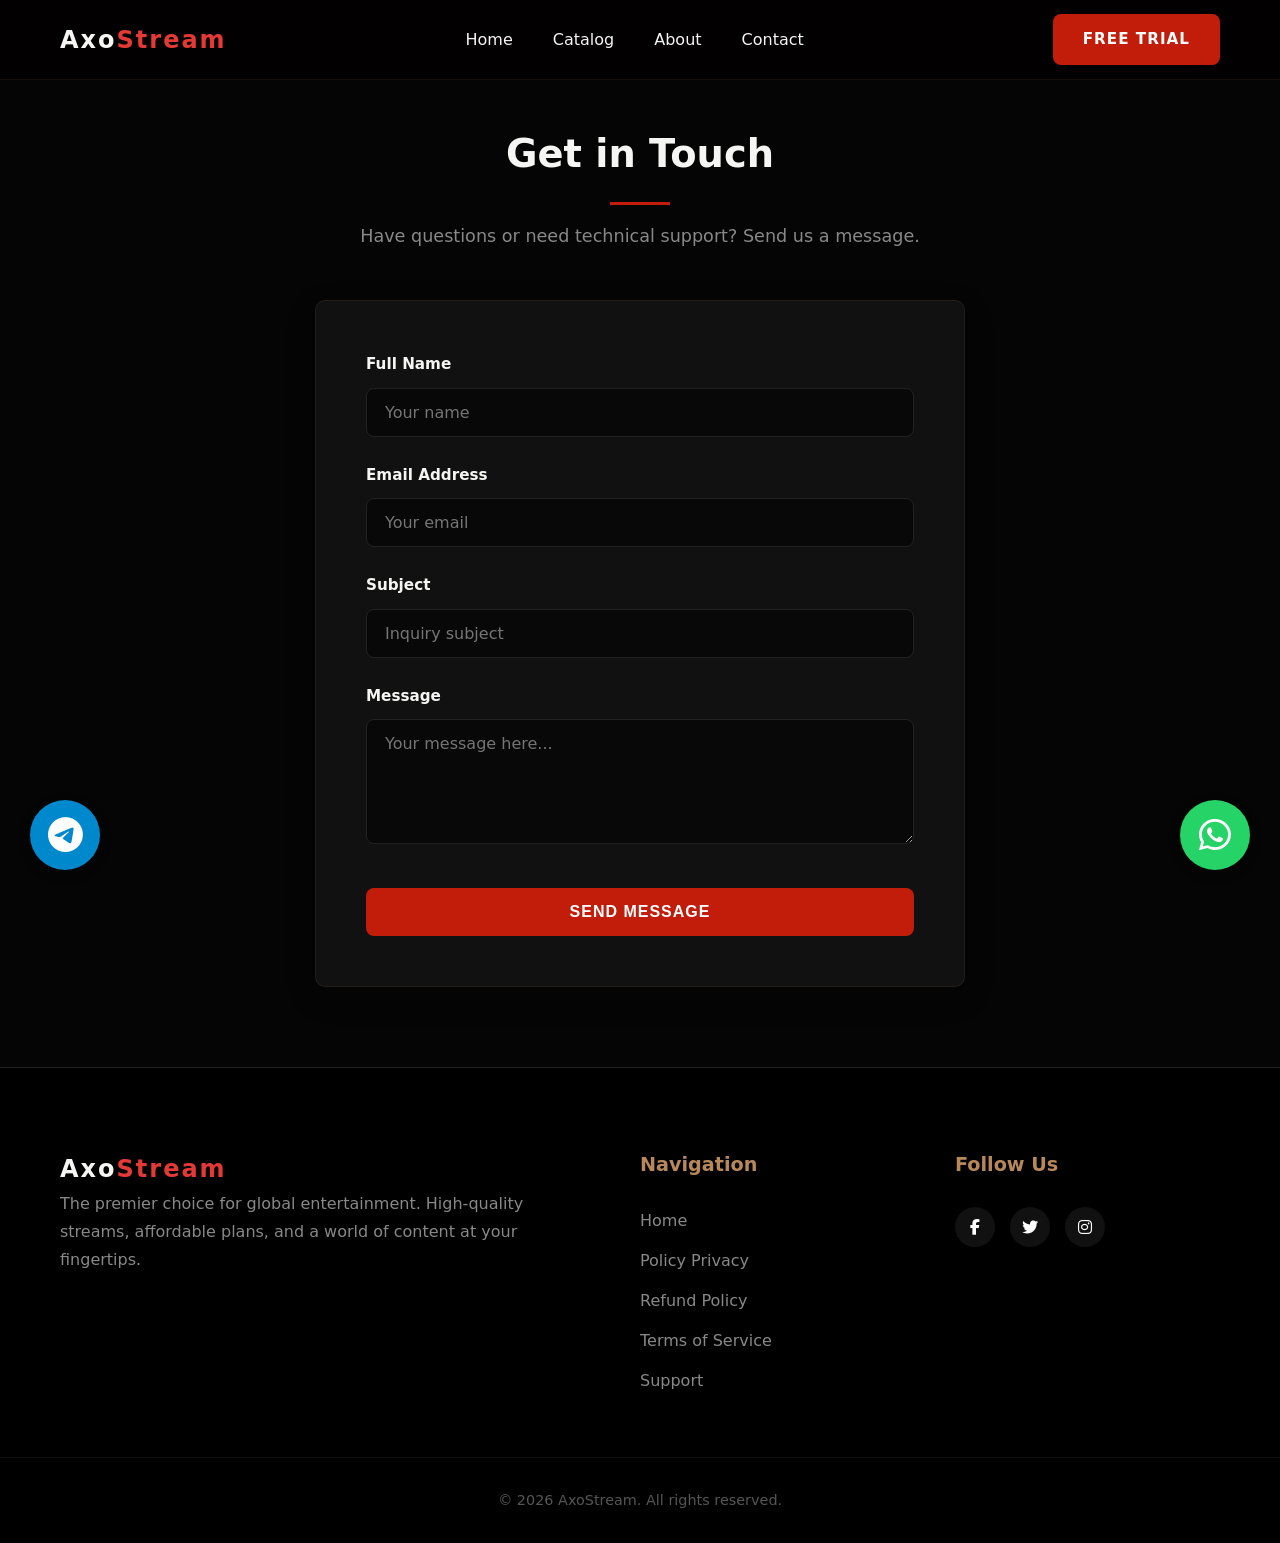
==== contact.html @ 34130242 "initiail commit" ====
<!DOCTYPE html>
<html lang="en">
<head>
    <meta charset="UTF-8">
    <meta name="viewport" content="width=device-width, initial-scale=1.0">
    <title>Contact Us | AxoStream</title>
    <meta name="description" content="Get in touch with AxoStream for technical support, inquiries about our IPTV plans, or to request your 24-hour free trial.">
    <link rel="canonical" href="https://axostream.com/contact.html">
    
    <meta property="og:title" content="Contact Us | AxoStream">
    <meta property="og:description" content="Have questions or need support? Send us a message today.">
    <meta property="og:type" content="website">

    <link rel="stylesheet" href="https://cdnjs.cloudflare.com/ajax/libs/font-awesome/6.4.0/css/all.min.css">
    <link rel="stylesheet" href="/assets/css/main.css">
    <link rel="stylesheet" href="/assets/css/contact.css">
</head>
<body>
    <!-- Navigation -->
    <nav class="navbar">
        <div class="container">
            <a href="/" class="logo">Axo<span>Stream</span></a>
            <ul class="nav-links">
                <li><a href="/">Home</a></li>
                <li><a href="/#catalog">Catalog</a></li>
                <li><a href="/#about">About</a></li>
                <li><a href="/contact">Contact</a></li>
            </ul>
            <a href="https://wa.me/+212677510190" class="btn btn-primary nav-cta">Free Trial</a>
            <div class="hamburger">
                <span></span><span></span><span></span>
            </div>
        </div>
    </nav>

    <main class="contact-main">
        <div class="container">
            <section class="contact-section fade-in">
                <h1 class="section-title">Get in Touch</h1>
                <p class="section-subtitle">Have questions or need technical support? Send us a message.</p>
                
                <div class="contact-wrapper">
                    <form action="https://formspree.io/f/YOUR_FORMSPREE_ID" method="POST" class="contact-form">
                        <div class="form-group">
                            <label for="full-name">Full Name</label>
                            <input type="text" id="full-name" name="name" placeholder="Your name" required>
                        </div>
                        
                        <div class="form-group">
                            <label for="email">Email Address</label>
                            <input type="email" id="email" name="email" placeholder="Your email" required>
                        </div>

                        <div class="form-group">
                            <label for="subject">Subject</label>
                            <input type="text" id="subject" name="subject" placeholder="Inquiry subject" required>
                        </div>

                        <div class="form-group">
                            <label for="message">Message</label>
                            <textarea id="message" name="message" rows="5" placeholder="Your message here..." required></textarea>
                        </div>

                        <button type="submit" class="btn btn-primary">Send Message</button>
                    </form>
                </div>
            </section>
        </div>
    </main>

   <footer class="main-footer">
        <div class="container footer-grid">
            <div class="footer-about">
                <a href="/" class="logo">Axo<span>Stream</span></a>
                <p>The premier choice for global entertainment. High-quality streams, affordable plans, and a world of
                    content at your fingertips.</p>
            </div>
            <div class="footer-links">
                <h4>Navigation</h4>
                <ul>
                    <li><a href="/">Home</a></li>
                    <li><a href="/pages/policy-privacy">Policy Privacy</a></li>
                    <li><a href="/pages/refund-policy">Refund Policy</a></li>
                    <li><a href="/pages/terms-of-service">Terms of Service</a></li>
                    <li><a href="/contact">Support</a></li>
                </ul>
            </div>
            <div class="footer-social">
                <h4>Follow Us</h4>
                <div class="social-icons">
                    <a href="#" aria-label="Facebook"><i class="fab fa-facebook-f"></i></a>
                    <a href="#" aria-label="Twitter"><i class="fab fa-twitter"></i></a>
                    <a href="#" aria-label="Instagram"><i class="fab fa-instagram"></i></a>
                </div>
            </div>
        </div>
        <div class="footer-bottom">
            <p>&copy; 2026 AxoStream. All rights reserved.</p>
        </div>
    </footer>

    <!-- Fixed Contact Buttons -->
    <a href="https://t.me/+212697204734" class="fixed-btn telegram-btn" target="_blank" rel="noopener noreferrer" title="Contact on Telegram">
        <i class="fab fa-telegram-plane"></i>
    </a>
    <a href="https://wa.me/212677510190" class="fixed-btn whatsapp-btn-fixed" target="_blank" rel="noopener noreferrer" title="Contact on WhatsApp">
        <i class="fab fa-whatsapp"></i>
    </a>

    <script src="/assets/scripts/navbar.js"></script>
    
</body>
</html>
---- assets/css/main.css ----
/* ==========================================================================
   Shared Layout Styles (Navigation & Footer)
   ========================================================================== */

:root {
    --primary: hsl(6, 90%, 40%);
    --accent: #b8885a;
    --bg: #050505;
    --text: #ffffff;
    --secondary: #f5f5f3;
    --card-bg: #111111;
    --transition: all 0.4s cubic-bezier(0.165, 0.84, 0.44, 1);
    --container-width: 1200px;
    --body-font: system-ui, -apple-system, BlinkMacSystemFont, 'Segoe UI', Roboto, Oxygen, Ubuntu, Cantarell, 'Open Sans', 'Helvetica Neue', sans-serif;
    --base-radius: 10px;
}

/* Global Base */
* {
    margin: 0;
    padding: 0;
    box-sizing: border-box;
}

html {
    scroll-behavior: smooth;
}

body {
    font-family: var(--body-font);
    background-color: var(--bg);
    color: var(--text);
    line-height: 1.75;
    overflow-x: hidden;
    font-size: 1rem;
}

a {
    text-decoration: none;
    color: inherit;
    transition: var(--transition);
}

ul {
    list-style: none;
}

.container {
    max-width: var(--container-width);
    margin: 0 auto;
    padding: 0 20px;
}

/* Common Buttons */
.btn {
    display: inline-block;
    padding: 12px 30px;
    border-radius: 8px;
    font-weight: 700;
    cursor: pointer;
    border: none;
    transition: var(--transition);
    text-transform: uppercase;
    letter-spacing: 1px;
    font-size: 0.95rem;
}

.btn-primary {
    background: var(--primary);
    color: white;
}

.btn-primary:hover {
    background: #d32f2f;
    transform: translateY(-2px);
    color: black;
}

/* ==========================================================================
   Navigation
   ========================================================================== */
.navbar {
    position: fixed;
    top: 0;
    width: 100%;
    height: 80px;
    display: flex;
    align-items: center;
    background: rgba(3, 1, 1, 0.95);
    backdrop-filter: blur(10px);
    z-index: 1000;
    border-bottom: 1px solid rgba(184, 136, 90, 0.1);
}

.navbar .container {
    display: flex;
    justify-content: space-between;
    align-items: center;
    width: 100%;
}

.logo {
    font-size: 1.5rem;
    font-weight: 800;
    letter-spacing: 2px;
    color: var(--secondary);
    transition: var(--transition);
    display: flex;
    align-items: center;
}

.logo span {
    color: #e53935;
}

.logo:hover {
    transform: scale(1.05);
}

.nav-links {
    display: flex;
    gap: 40px;
}

.nav-links a {
    font-size: 1rem;
    font-weight: 500;
    color: #f5f5f5;
    position: relative;
    padding: 5px 0;
}

.nav-links a:hover,
.nav-links a.active {
    color: var(--accent);
}

.nav-links a::after {
    content: '';
    position: absolute;
    bottom: 0;
    left: 0;
    width: 0;
    height: 2px;
    background-color: var(--accent);
    transition: width 0.3s ease;
}

.nav-links a:hover::after,
.nav-links a.active::after {
    width: 100%;
}

@media (min-width: 769px) {
    .nav-links:hover li {
        opacity: 0.7;
    }

    .nav-links li:hover {
        opacity: 1;
    }
}

.nav-cta {
    margin-left: 10px;
}

.hamburger {
    display: none;
    flex-direction: column;
    gap: 6px;
    cursor: pointer;
}

.hamburger span {
    width: 30px;
    height: 3px;
    background: var(--text);
    border-radius: 2px;
    transition: 0.3s ease;
}

.hamburger.toggle span:nth-child(1) {
    transform: rotate(45deg) translate(5px, 5px);
}

.hamburger.toggle span:nth-child(2) {
    opacity: 0;
}

.hamburger.toggle span:nth-child(3) {
    transform: rotate(-45deg) translate(7px, -6px);
}

/* ==========================================================================
   Footer section
   ========================================================================== */
.main-footer {
    padding: 80px 0 30px;
    background: #000;
    border-top: 1px solid #222;
}

.footer-grid {
    display: grid;
    grid-template-columns: 2fr 1fr 1fr;
    gap: 50px;
    margin-bottom: 50px;
}

.footer-about p,
.footer-links ul li,
.footer-bottom {
    color: #888;
}

.footer-links h4,
.footer-social h4 {
    margin-bottom: 25px;
    font-size: 1.2rem;
    color: var(--accent);
}

.footer-links ul li {
    margin-bottom: 12px;
}

.social-icons {
    display: flex;
    gap: 15px;
}

.social-icons a {
    width: 40px;
    height: 40px;
    background: #111;
    display: flex;
    align-items: center;
    justify-content: center;
    border-radius: 50%;
}

.social-icons a:hover {
    background: var(--primary);
}

.footer-bottom {
    text-align: center;
    padding-top: 30px;
    border-top: 1px solid #111;
    color: #555;
    font-size: 0.9rem;
}

/* ==========================================================================
   Fixed Contact Buttons
   ========================================================================== */
.fixed-btn {
    position: fixed;
    width: 70px;
    height: 70px;
    border-radius: 50%;
    display: flex;
    align-items: center;
    justify-content: center;
    font-size: 36px;
    bottom: 30px;
    z-index: 999;
    transition: var(--transition);
    box-shadow: 0 4px 12px rgba(0, 0, 0, 0.3);
    border: none;
}

.telegram-btn {
    left: 30px;
    background: #0088cc;
    color: white;
}

.telegram-btn:hover {
    background: #0077bb;
    transform: scale(1.15);
    box-shadow: 0 8px 20px rgba(0, 136, 204, 0.5);
}

.whatsapp-btn-fixed {
    right: 30px;
    background: #25d366;
    color: white;
}

.whatsapp-btn-fixed:hover {
    background: #1eae5a;
    transform: scale(1.15);
    box-shadow: 0 8px 20px rgba(37, 211, 102, 0.5);
}

/* ==========================================================================
   Responsive
   ========================================================================== */
@media (max-width: 992px) {
    .footer-grid {
        grid-template-columns: 1fr 1fr;
    }

    .nav-cta {
        display: none;
    }
}

@media (max-width: 768px) {

    .logo,
    .hamburger {
        position: relative;
        z-index: 1100;
    }

    .hamburger {
        display: flex;
    }

    .nav-links {
        position: fixed;
        top: 0;
        left: 0;
        width: 100%;
        height: 100vh;
        background: rgba(3, 1, 1, 0.98);
        backdrop-filter: blur(15px);
        -webkit-backdrop-filter: blur(15px);
        flex-direction: column;
        justify-content: center;
        align-items: center;
        gap: 35px;
        z-index: 1000;
        opacity: 0;
        visibility: hidden;
        transition: all 0.5s cubic-bezier(0.165, 0.84, 0.44, 1);
        transform: scale(1.1);
        pointer-events: none;
    }

    .nav-links.active {
        opacity: 1;
        visibility: visible;
        transform: scale(1);
        pointer-events: auto;
    }

    .nav-links li {
        opacity: 0;
        transform: translateY(30px);
        transition: all 0.4s ease;
    }

    .nav-links.active li {
        opacity: 1;
        transform: translateY(0);
    }

    .nav-links.active li:nth-child(1) {
        transition-delay: 0.1s;
    }

    .nav-links.active li:nth-child(2) {
        transition-delay: 0.2s;
    }

    .nav-links.active li:nth-child(3) {
        transition-delay: 0.3s;
    }

    .nav-links.active li:nth-child(4) {
        transition-delay: 0.4s;
    }

    .nav-links a {
        font-size: 1.8rem;
        font-weight: 700;
    }

    .footer-grid {
        grid-template-columns: 1fr;
        text-align: center;
    }

    .social-icons {
        justify-content: center;
    }

    .fixed-btn {
        width: 65px;
        height: 65px;
        font-size: 32px;
        bottom: 25px;
    }
}

@media (max-width: 480px) {
    .fixed-btn {
        width: 55px;
        height: 55px;
        font-size: 28px;
        bottom: 20px;
    }

    .telegram-btn {
        left: 20px;
    }

    .whatsapp-btn-fixed {
        right: 20px;
    }
}
---- assets/css/contact.css ----
/* ==========================================================================
   Contact Page Styles
   ========================================================================== */

.contact-main {
    padding: 120px 0 80px;
    min-height: calc(100vh - 350px);
}

.section-subtitle {
    text-align: center;
    color: #888;
    margin-top: -1.5rem;
    margin-bottom: 3rem;
    font-size: 1.1rem;
}

.contact-wrapper {
    max-width: 650px;
    margin: 0 auto;
    background: var(--card-bg);
    padding: 50px;
    border-radius: var(--base-radius);
    border: 1px solid rgba(184, 136, 90, 0.1);
    box-shadow: 0 10px 30px rgba(0, 0, 0, 0.2);
}

.section-title {
    text-align: center;
    font-size: clamp(2rem, 3vw, 2.8rem);
    margin-bottom: 2.5rem;
    position: relative;
    color: var(--secondary);
    font-weight: 700;
}

.section-title::after {
    content: '';
    display: block;
    width: 60px;
    height: 3px;
    background: var(--primary);
    margin: 15px auto;
}

.form-group {
    margin-bottom: 25px;
}

.form-group label {
    display: block;
    margin-bottom: 10px;
    color: var(--secondary);
    font-weight: 600;
    font-size: 0.95rem;
}

.form-group input,
.form-group textarea {
    width: 100%;
    padding: 14px 18px;
    background: #080808;
    border: 1px solid #222;
    border-radius: 8px;
    color: var(--text);
    font-family: inherit;
    font-size: 1rem;
    transition: var(--transition);
}

.form-group input:focus,
.form-group textarea:focus {
    outline: none;
    border-color: var(--primary);
    background: #111;
    box-shadow: 0 0 0 3px rgba(139, 0, 0, 0.1);
}

.contact-form .btn {
    width: 100%;
    margin-top: 10px;
    padding: 15px;
    font-size: 1rem;
}

@media (max-width: 768px) {
    .contact-wrapper {
        padding: 30px 20px;
    }
    .contact-main {
        padding: 100px 0 60px;
    }
}
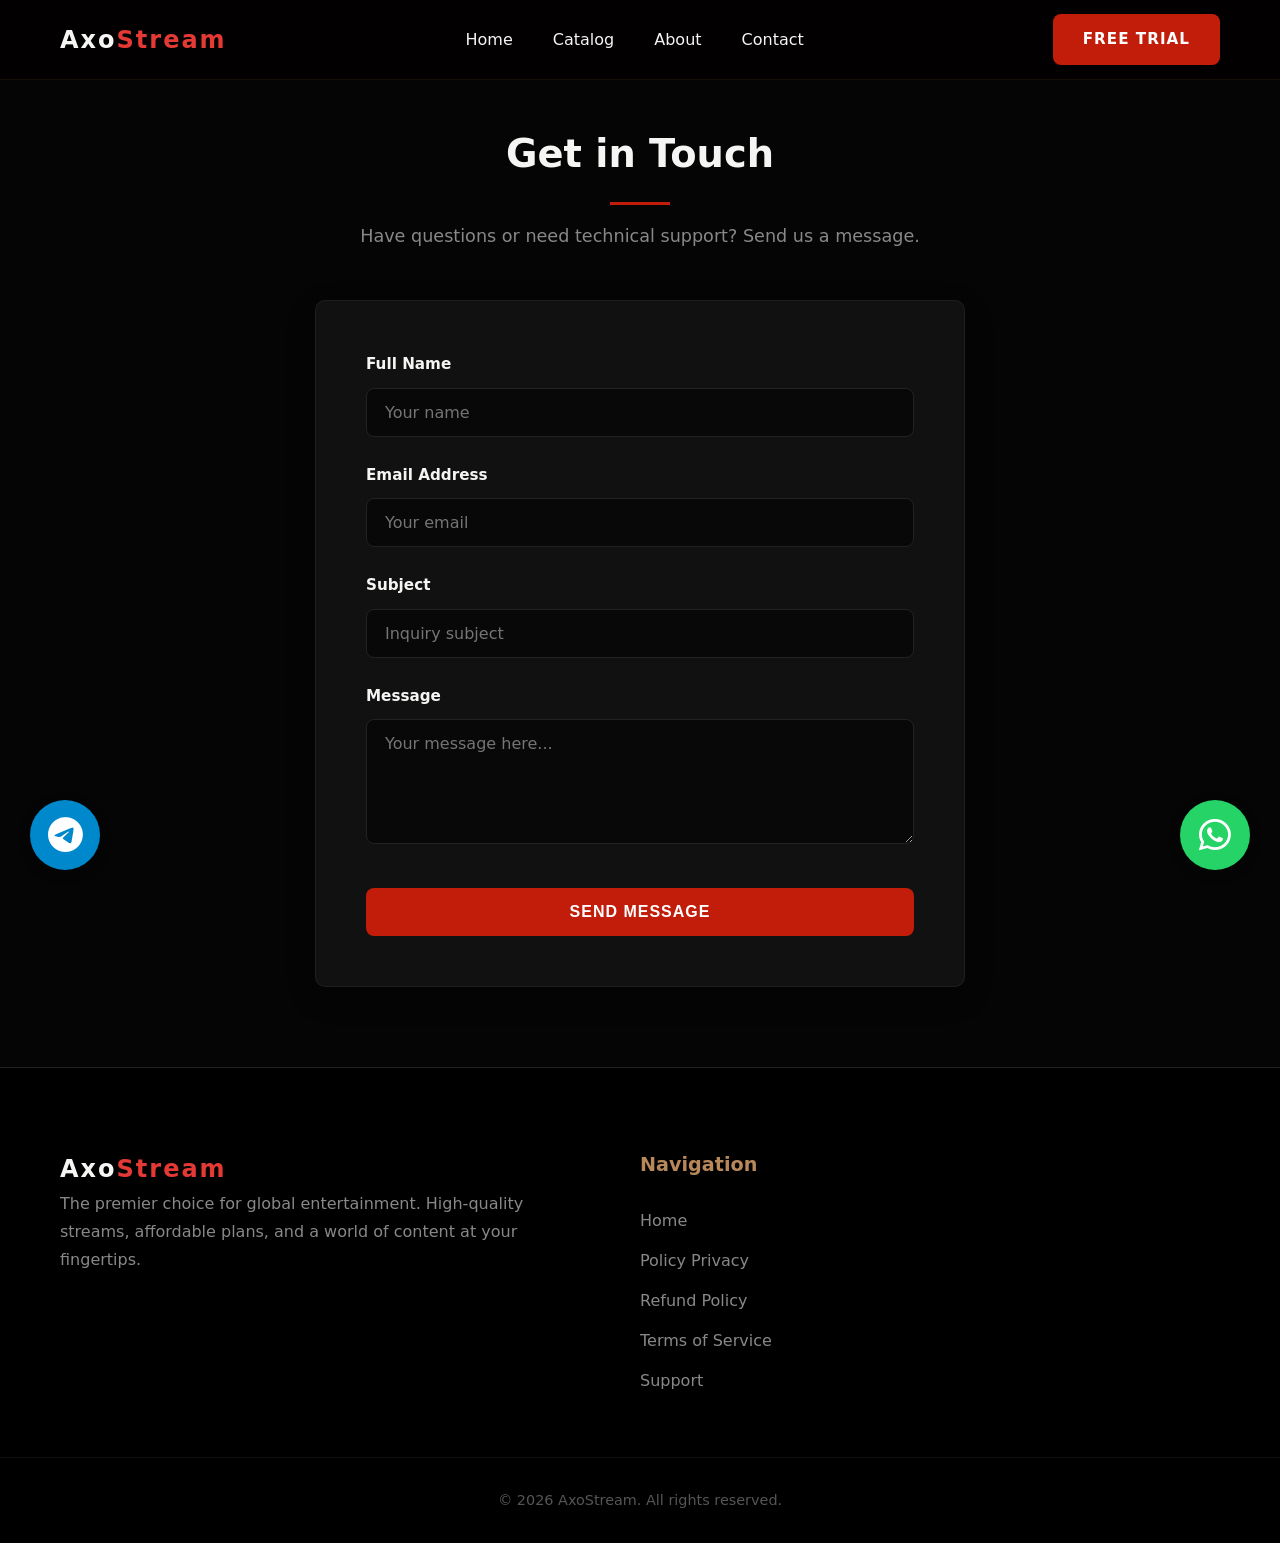
==== commit 45e5cdaa: "improvement" ====
--- a/contact.html
+++ b/contact.html
@@ -85,14 +85,7 @@
                     <li><a href="/contact">Support</a></li>
                 </ul>
             </div>
-            <div class="footer-social">
-                <h4>Follow Us</h4>
-                <div class="social-icons">
-                    <a href="#" aria-label="Facebook"><i class="fab fa-facebook-f"></i></a>
-                    <a href="#" aria-label="Twitter"><i class="fab fa-twitter"></i></a>
-                    <a href="#" aria-label="Instagram"><i class="fab fa-instagram"></i></a>
-                </div>
-            </div>
+
         </div>
         <div class="footer-bottom">
             <p>&copy; 2026 AxoStream. All rights reserved.</p>
--- a/assets/css/main.css
+++ b/assets/css/main.css
@@ -214,8 +214,7 @@
     color: #888;
 }
 
-.footer-links h4,
-.footer-social h4 {
+.footer-links h4 {
     margin-bottom: 25px;
     font-size: 1.2rem;
     color: var(--accent);
@@ -223,25 +222,6 @@
 
 .footer-links ul li {
     margin-bottom: 12px;
-}
-
-.social-icons {
-    display: flex;
-    gap: 15px;
-}
-
-.social-icons a {
-    width: 40px;
-    height: 40px;
-    background: #111;
-    display: flex;
-    align-items: center;
-    justify-content: center;
-    border-radius: 50%;
-}
-
-.social-icons a:hover {
-    background: var(--primary);
 }
 
 .footer-bottom {
@@ -385,10 +365,6 @@
         text-align: center;
     }
 
-    .social-icons {
-        justify-content: center;
-    }
-
     .fixed-btn {
         width: 65px;
         height: 65px;
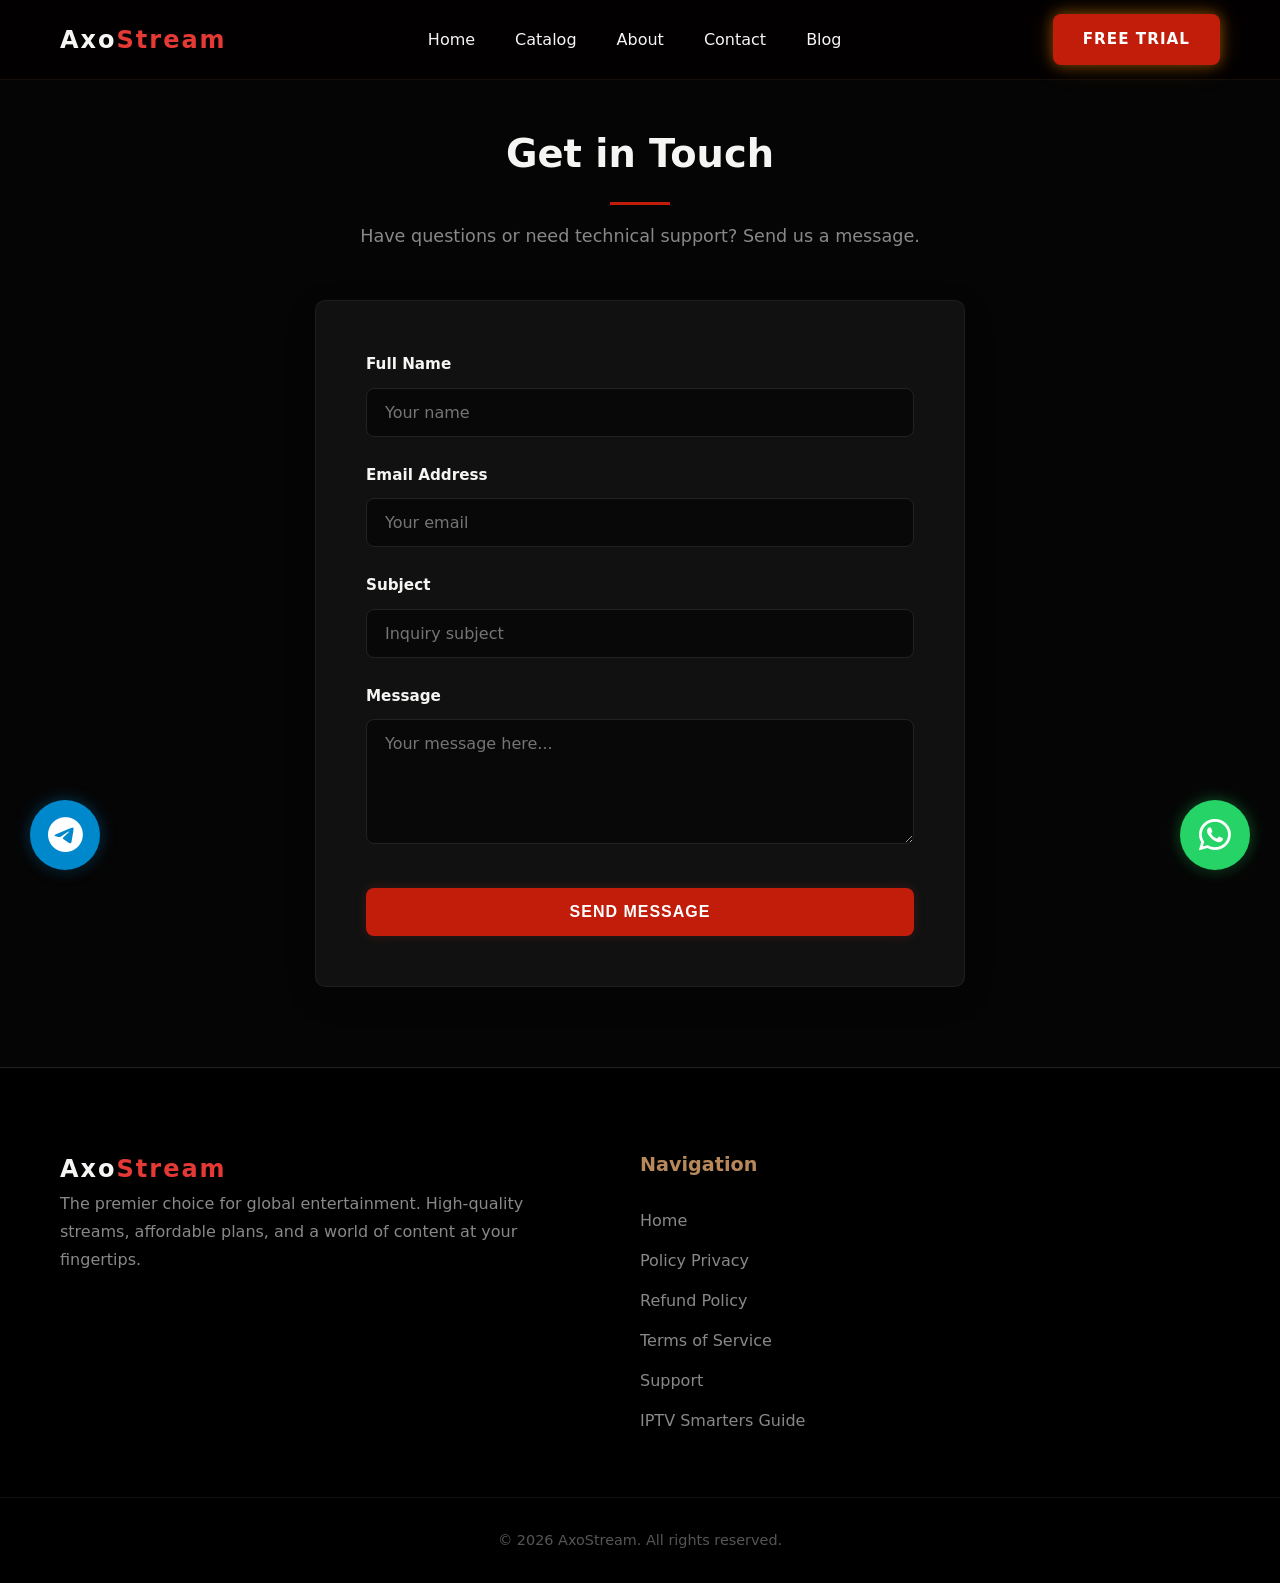
==== commit cba15368: "Final verification complete: SEO, consistent layout, and neon glow active" ====
--- a/contact.html
+++ b/contact.html
@@ -5,11 +5,62 @@
     <meta name="viewport" content="width=device-width, initial-scale=1.0">
     <title>Contact Us | AxoStream</title>
     <meta name="description" content="Get in touch with AxoStream for technical support, inquiries about our IPTV plans, or to request your 24-hour free trial.">
-    <link rel="canonical" href="https://axostream.com/contact.html">
+    <link rel="canonical" href="https://axostream.com/contact">
+
+
+    <link rel="icon" type="image/png" href="/favicon/favicon-96x96.png" sizes="96x96" />
+    <link rel="icon" type="image/svg+xml" href="/favicon/favicon.svg" />
+    <link rel="shortcut icon" href="/favicon/favicon.ico" />
+    <link rel="apple-touch-icon" sizes="180x180" href="/favicon/apple-touch-icon.png" />
+    <link rel="manifest" href="/favicon/site.webmanifest" />
     
     <meta property="og:title" content="Contact Us | AxoStream">
     <meta property="og:description" content="Have questions or need support? Send us a message today.">
     <meta property="og:type" content="website">
+    
+    <!-- Structured Data for Contact Page -->
+    <script type="application/ld+json">
+    {
+      "@context": "https://schema.org",
+      "@type": "ContactPage",
+      "name": "Contact AxoStream Support",
+      "description": "Get in touch with AxoStream for technical support, billing inquiries, or questions about our IPTV plans.",
+      "url": "https://axostream.com/contact",
+      "mainEntity": {
+        "@type": "Organization",
+        "name": "AxoStream",
+        "contactPoint": {
+          "@type": "ContactPoint",
+          "contactType": "customer service",
+          "telephone": "+212706421275",
+          "email": "support@axostream.com",
+          "availableLanguage": ["en", "ar", "fr"]
+        },
+        "sameAs": [
+          "https://www.facebook.com/axostream",
+          "https://www.instagram.com/axostream",
+          "https://t.me/axostream"
+        ]
+      }
+    }
+    </script>
+    <script type="application/ld+json">
+    {
+      "@context": "https://schema.org",
+      "@type": "BreadcrumbList",
+      "itemListElement": [{
+        "@type": "ListItem",
+        "position": 1,
+        "name": "Home",
+        "item": "https://axostream.com/"
+      }, {
+        "@type": "ListItem",
+        "position": 2,
+        "name": "Contact",
+        "item": "https://axostream.com/contact"
+      }]
+    }
+    </script>
 
     <link rel="stylesheet" href="https://cdnjs.cloudflare.com/ajax/libs/font-awesome/6.4.0/css/all.min.css">
     <link rel="stylesheet" href="/assets/css/main.css">
@@ -25,8 +76,9 @@
                 <li><a href="/#catalog">Catalog</a></li>
                 <li><a href="/#about">About</a></li>
                 <li><a href="/contact">Contact</a></li>
+                <li><a href="/blog/install-iptv-smarters-firestick.html">Blog</a></li>
             </ul>
-            <a href="https://wa.me/+212677510190" class="btn btn-primary nav-cta">Free Trial</a>
+            <a href="https://wa.me/212706421275" class="btn btn-primary nav-cta">Free Trial</a>
             <div class="hamburger">
                 <span></span><span></span><span></span>
             </div>
@@ -40,7 +92,7 @@
                 <p class="section-subtitle">Have questions or need technical support? Send us a message.</p>
                 
                 <div class="contact-wrapper">
-                    <form action="https://formspree.io/f/YOUR_FORMSPREE_ID" method="POST" class="contact-form">
+                    <form action="https://formspree.io/f/mdarnjjp" method="POST" class="contact-form">
                         <div class="form-group">
                             <label for="full-name">Full Name</label>
                             <input type="text" id="full-name" name="name" placeholder="Your name" required>
@@ -76,13 +128,14 @@
                     content at your fingertips.</p>
             </div>
             <div class="footer-links">
-                <h4>Navigation</h4>
+                <h2 class="footer-title">Navigation</h2>
                 <ul>
                     <li><a href="/">Home</a></li>
                     <li><a href="/pages/policy-privacy">Policy Privacy</a></li>
                     <li><a href="/pages/refund-policy">Refund Policy</a></li>
                     <li><a href="/pages/terms-of-service">Terms of Service</a></li>
                     <li><a href="/contact">Support</a></li>
+                    <li><a href="/blog/install-iptv-smarters-firestick.html">IPTV Smarters Guide</a></li>
                 </ul>
             </div>
 
@@ -96,7 +149,7 @@
     <a href="https://t.me/+212697204734" class="fixed-btn telegram-btn" target="_blank" rel="noopener noreferrer" title="Contact on Telegram">
         <i class="fab fa-telegram-plane"></i>
     </a>
-    <a href="https://wa.me/212677510190" class="fixed-btn whatsapp-btn-fixed" target="_blank" rel="noopener noreferrer" title="Contact on WhatsApp">
+    <a href="https://wa.me/212706421275" class="fixed-btn whatsapp-btn-fixed" target="_blank" rel="noopener noreferrer" title="Contact on WhatsApp">
         <i class="fab fa-whatsapp"></i>
     </a>
 
--- a/assets/css/main.css
+++ b/assets/css/main.css
@@ -24,6 +24,11 @@
 
 html {
     scroll-behavior: smooth;
+}
+
+section[id],
+[id] {
+    scroll-margin-top: 100px;
 }
 
 body {
@@ -68,12 +73,28 @@
 .btn-primary {
     background: var(--primary);
     color: white;
+    box-shadow: 0 0 12px rgba(229, 57, 53, 0.18);
 }
 
 .btn-primary:hover {
     background: #d32f2f;
-    transform: translateY(-2px);
+    transform: translateY(-2px) scale(1.05);
     color: black;
+    box-shadow: 0 0 20px rgba(229, 57, 53, 0.42);
+}
+
+.btn-outline {
+    border: 2px solid var(--accent);
+    color: var(--accent);
+    background: transparent;
+    box-shadow: 0 0 12px rgba(160, 240, 255, 0.35), 0 0 26px rgba(0, 210, 255, 0.18);
+}
+
+.btn-outline:hover {
+    background: var(--accent);
+    color: var(--bg);
+    transform: translateY(-2px) scale(1.05);
+    box-shadow: 0 0 22px rgba(255, 255, 255, 0.65), 0 0 42px rgba(0, 210, 255, 0.5);
 }
 
 /* ==========================================================================
@@ -87,6 +108,7 @@
     display: flex;
     align-items: center;
     background: rgba(3, 1, 1, 0.95);
+    -webkit-backdrop-filter: blur(10px);
     backdrop-filter: blur(10px);
     z-index: 1000;
     border-bottom: 1px solid rgba(184, 136, 90, 0.1);
@@ -214,7 +236,7 @@
     color: #888;
 }
 
-.footer-links h4 {
+.footer-links .footer-title {
     margin-bottom: 25px;
     font-size: 1.2rem;
     color: var(--accent);
@@ -255,6 +277,7 @@
     left: 30px;
     background: #0088cc;
     color: white;
+    box-shadow: 0 4px 12px rgba(0, 0, 0, 0.3), 0 0 16px rgba(0, 136, 204, 0.42);
 }
 
 .telegram-btn:hover {
@@ -267,6 +290,7 @@
     right: 30px;
     background: #25d366;
     color: white;
+    box-shadow: 0 4px 12px rgba(0, 0, 0, 0.3), 0 0 16px rgba(37, 211, 102, 0.42);
 }
 
 .whatsapp-btn-fixed:hover {
@@ -275,6 +299,44 @@
     box-shadow: 0 8px 20px rgba(37, 211, 102, 0.5);
 }
 
+/* ==========================================================================
+   Neon glow effects (shared with style.css)
+   ========================================================================== */
+.hero-image img,
+.about-image img {
+    animation: hero-neon-pulse 3s ease-in-out infinite;
+}
+
+@keyframes hero-neon-pulse {
+    0%,
+    100% {
+        filter: drop-shadow(0 0 10px rgba(0, 210, 255, 0.38))
+            drop-shadow(0 0 20px rgba(0, 110, 255, 0.22));
+    }
+
+    50% {
+        filter: drop-shadow(0 0 18px rgba(0, 225, 255, 0.72))
+            drop-shadow(0 0 32px rgba(0, 110, 255, 0.48));
+    }
+}
+
+.nav-cta,
+.hero-btns .btn-primary {
+    box-shadow: 0 0 14px rgba(255, 140, 0, 0.45), 0 0 28px rgba(255, 140, 0, 0.2);
+}
+
+.nav-cta:hover,
+.hero-btns .btn-primary:hover {
+    box-shadow: 0 0 22px rgba(255, 140, 0, 0.8), 0 0 42px rgba(255, 140, 0, 0.4);
+}
+
+@media (prefers-reduced-motion: reduce) {
+    .hero-image img,
+    .about-image img {
+        animation: none;
+        filter: drop-shadow(0 0 12px rgba(0, 180, 255, 0.4));
+    }
+}
 /* ==========================================================================
    Responsive
    ========================================================================== */
@@ -355,6 +417,18 @@
         transition-delay: 0.4s;
     }
 
+    .nav-links.active li:nth-child(5) {
+        transition-delay: 0.5s;
+    }
+
+    .nav-links.active li:nth-child(6) {
+        transition-delay: 0.6s;
+    }
+
+    .nav-links.active li:nth-child(7) {
+        transition-delay: 0.7s;
+    }
+
     .nav-links a {
         font-size: 1.8rem;
         font-weight: 700;
